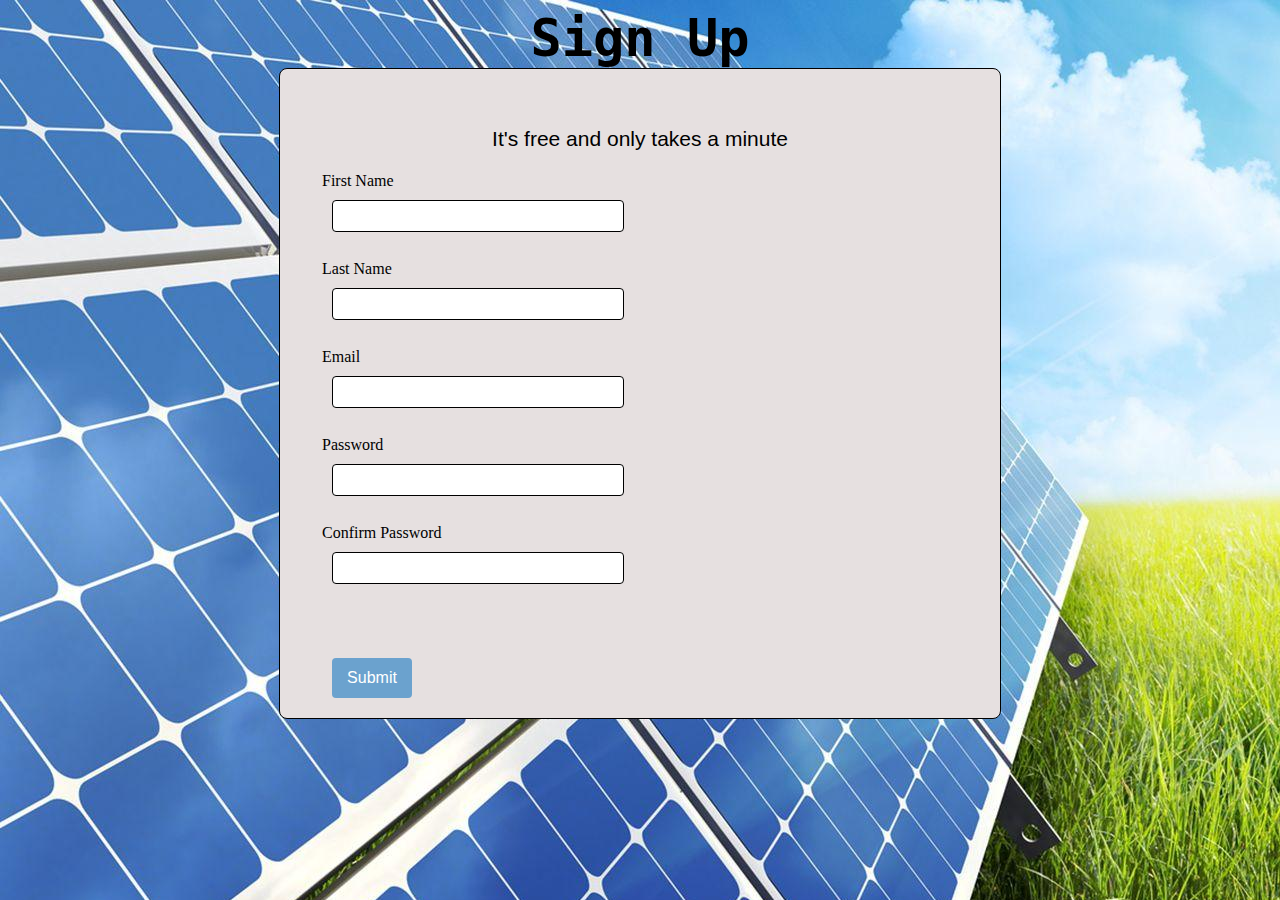
==== signin.html @ e983260c "Add files via upload" ====
<!DOCTYPE html>
<html>
    <head>
    <meta charset="UTF-8" name="viewport" content="width=device-width,initial-scale=1.0">
    <title>Sign Up</title>
    <style>
        header{

            text-transform: capitalize;
            text-align: center;
            font-weight: 700;
            font-size: 4em;
            font-family:monospace;
        }
        body{
            background: url(solar.jpg);

        }
        div{
            margin: auto;
            width: 700px;
            border: 1px solid black;
            background-color: rgb(230, 224, 224);
            border-radius: 0.5em;
            padding: 20px 10px 10px 10px;
        }
        .form{
            margin-left: 2em;
        }
        #note{
            font-size: 21px;
            text-align: center;
            font-family: Arial, Helvetica, sans-serif;
            padding-top: 0.8em;
        }
        button{
            font-size: 1em;
            background-color: #6ba2ce;
            color: white;
            border: none;
            border-radius: 4px;
            height: 40px;
            width: 80px;
            margin: 10px;
        }
        #name,#email,#rating{
            height: 20px;
            width: 280px;
            padding: 5px;
            margin: 10px;
            border: 1px solid black;
            border-radius: 4px;
        }
        #happen{
            height: 30px;
            width: 250px;
            padding: 5px;
            margin: 10px;
            border: 1px solid black;
            border-radius: 4px;
        }
        @media screen and (min-width:576px) 
        {
        .title{left: 12%;
               top: 8%;        
            }
        }    
    </style>
    </head>
    <body>
        <main>
            <header>Sign Up</header>
            <div>
                <p id="note">It's free and only takes a minute</p>
                <form method="POST" class="form">
                    <label for="first_name">First Name</label>
                    <br>
                    <input type="text" id="name" name="user_name" required>
                    <br><br>
                    <label for="last_name">Last Name</label>
                    <br>
                    <input type="text" id="name" name="user_name" required>
                    <br><br>
                    <label for="email">Email</label>
                    <br>
                    <input type="email" id="email" name="email" required>
                    <br><br>
                    <label for="password">Password</label>
                    <br>
                    <input type="password" id="rating" name="password" required  >
                    <br><br>
                    <label for="confirm_password">Confirm Password</label>
                    <br>
                    <input type="password" id="rating" name="confirm_password" required  >
                    <br><br>
                    <br><br>
                    <button type="submit" id="btn">Submit</button>
                </form>
            </div>
        </main>
    </body>
</html>
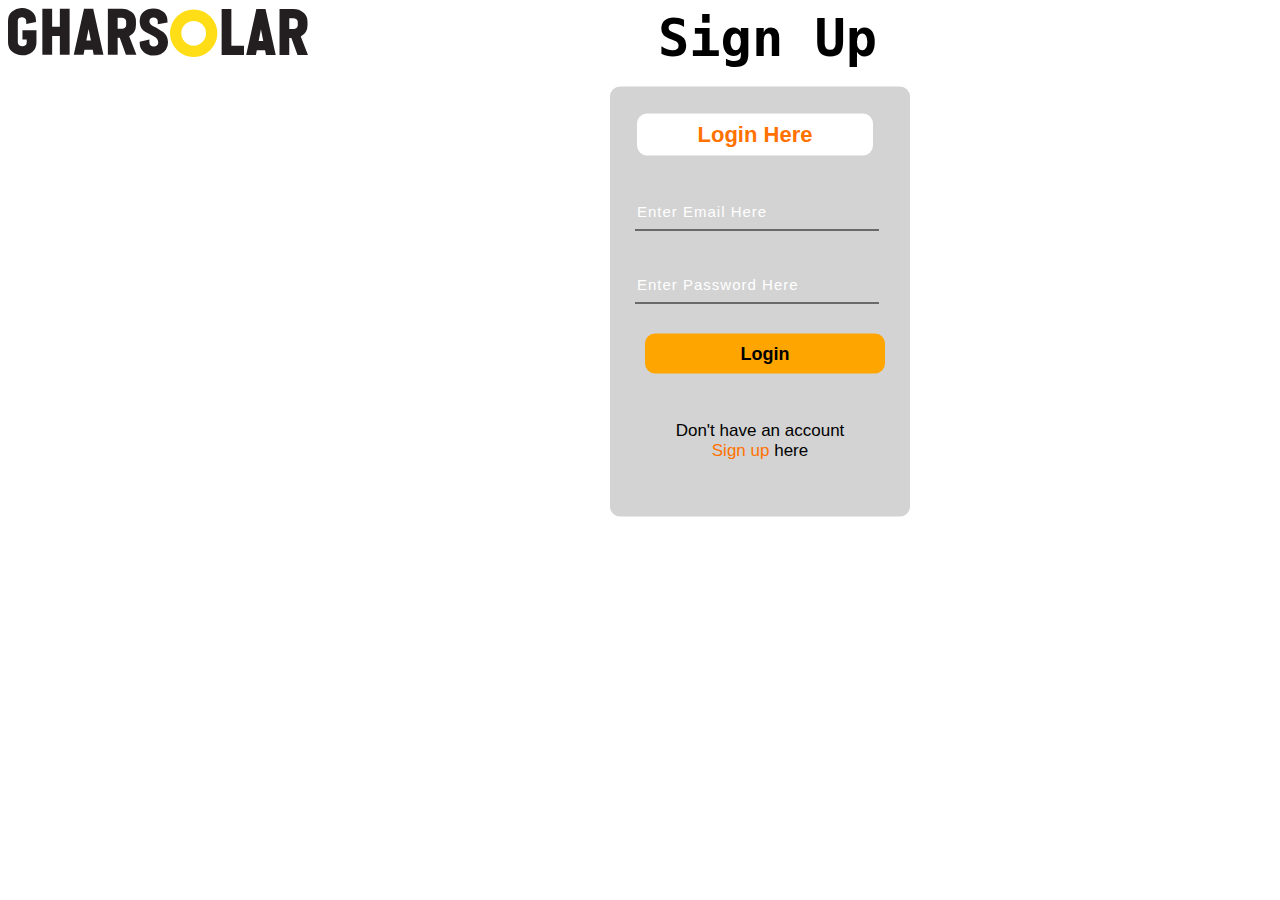
==== commit 46549bbd: "Add files via upload" ====
--- a/signin.html
+++ b/signin.html
@@ -4,30 +4,104 @@
     <meta charset="UTF-8" name="viewport" content="width=device-width,initial-scale=1.0">
     <title>Sign Up</title>
     <style>
+        .logo img{
+    float: left;
+    width: 300px;
+    height: auto;
+}
         header{
 
             text-transform: capitalize;
             text-align: center;
             font-weight: 700;
+            margin-left: 350px;
             font-size: 4em;
             font-family:monospace;
+            display: inline-block;
         }
+
         body{
-            background: url(solar.jpg);
+            background-color: #fff
 
         }
         div{
-            margin: auto;
-            width: 700px;
-            border: 1px solid black;
-            background-color: rgb(230, 224, 224);
-            border-radius: 0.5em;
-            padding: 20px 10px 10px 10px;
+           background-color:lightgray;
         }
         .form{
-            margin-left: 2em;
+             width: 250px;
+             height: 380px;
+             background: linear-gradient(to top,white(0,0,0,0.8)50%,white(0,0,0,0.8)50%);
+             position: absolute;
+             margin-top: 40px;
+             left: 610px;
+             transform: translate(0%,-5%);
+             border-radius: 10px;
+             padding: 25px;
         }
-        #note{
+        .form h2{
+         width: 220px;
+         font-family: sans-serif;
+         text-align: center;
+         color: #ff7200;
+         font-size: 22px;
+         background-color: #fff;
+         border-radius: 10px;
+         margin: 2px;
+         padding: 8px;
+}
+.form input{
+    width: 240px;
+    height: 35px;
+    background: transparent;
+    border-bottom: 1px solid black;
+    border-top: none;
+    border-right: none;
+    border-left: none;
+    color: black;
+    font-size: 15px;
+    letter-spacing: 1px;
+    margin-top: 35px;
+    font-family: sans-serif;
+}
+.form input:focus{
+    outline: none;
+}
+::placeholder{
+    color: #fff;
+    font-family: Arial;
+}
+.btnn{
+    width: 240px;
+    height: 40px;
+    background: orange;
+    border: none;
+    margin-top: 30px;
+    font-size: 18px;
+    border-radius: 10px;
+    cursor: pointer;
+    color: #fff;
+    transition: 0.4s ease;
+}
+.btnn:hover{
+    background: #fff;
+    color: #ff7200;
+}
+.btnn a{
+    text-decoration: none;
+    color: #000;
+    font-weight: bold;
+}
+.form .link{
+    font-family: Arial, Helvetica, sans-serif;
+    font-size: 17px;
+    padding-top: 20px;
+    text-align: center;
+}
+.form .link a{
+    text-decoration: none;
+    color: #ff7200;
+}
+  #note{
             font-size: 21px;
             text-align: center;
             font-family: Arial, Helvetica, sans-serif;
@@ -69,33 +143,19 @@
     </head>
     <body>
         <main>
+            <div class="logo">
+                <img src="logo.svg">
+            </div>
             <header>Sign Up</header>
-            <div>
-                <p id="note">It's free and only takes a minute</p>
-                <form method="POST" class="form">
-                    <label for="first_name">First Name</label>
-                    <br>
-                    <input type="text" id="name" name="user_name" required>
-                    <br><br>
-                    <label for="last_name">Last Name</label>
-                    <br>
-                    <input type="text" id="name" name="user_name" required>
-                    <br><br>
-                    <label for="email">Email</label>
-                    <br>
-                    <input type="email" id="email" name="email" required>
-                    <br><br>
-                    <label for="password">Password</label>
-                    <br>
-                    <input type="password" id="rating" name="password" required  >
-                    <br><br>
-                    <label for="confirm_password">Confirm Password</label>
-                    <br>
-                    <input type="password" id="rating" name="confirm_password" required  >
-                    <br><br>
-                    <br><br>
-                    <button type="submit" id="btn">Submit</button>
-                </form>
+                
+                <div class="form">
+                    <h2>Login Here</h2>
+                    <input type="email" name="email" placeholder="Enter Email Here">
+                    <input type="password" name="" placeholder="Enter Password Here">
+                    <button class="btnn"><a href="#">Login</a></button>
+                
+                    <p class="link">Don't have an account<br>
+                    <a href="#">Sign up </a> here</a></p>
             </div>
         </main>
     </body>
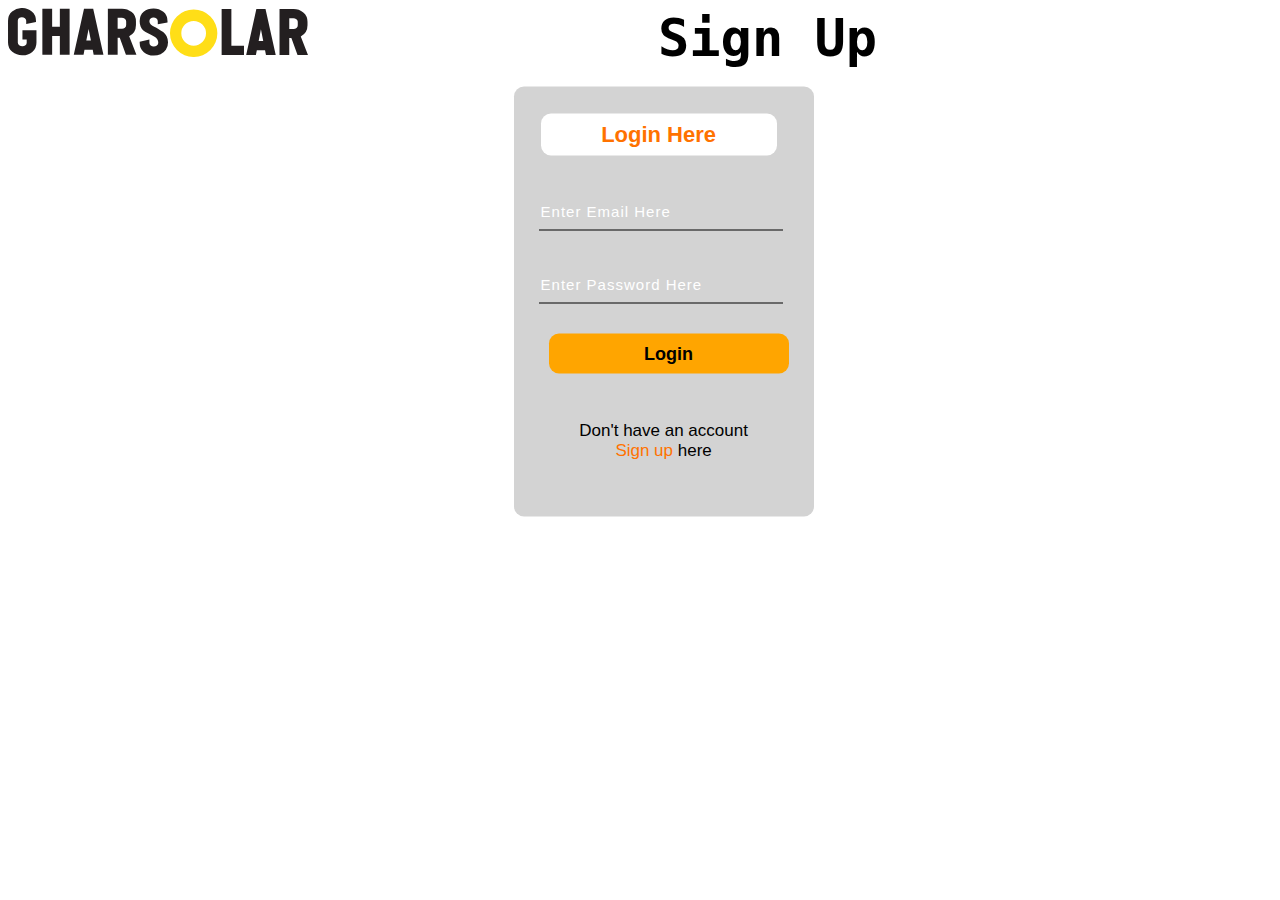
==== commit 845b5b3f: "Add files via upload" ====
--- a/signin.html
+++ b/signin.html
@@ -23,6 +23,7 @@
         body{
             background-color: #fff
 
+
         }
         div{
            background-color:lightgray;
@@ -30,13 +31,12 @@
         .form{
              width: 250px;
              height: 380px;
-             background: linear-gradient(to top,white(0,0,0,0.8)50%,white(0,0,0,0.8)50%);
-             position: absolute;
+             justify-content: center;
              margin-top: 40px;
-             left: 610px;
              transform: translate(0%,-5%);
              border-radius: 10px;
              padding: 25px;
+             margin-left: 40%;
         }
         .form h2{
          width: 220px;
@@ -133,10 +133,11 @@
             border: 1px solid black;
             border-radius: 4px;
         }
-        @media screen and (min-width:576px) 
-        {
-        .title{left: 12%;
-               top: 8%;        
+       
+        @media screen and (max-width:576px){
+        .form{ justify-content: center;
+            }
+        header{ margin-left: 30%; 
             }
         }    
     </style>
